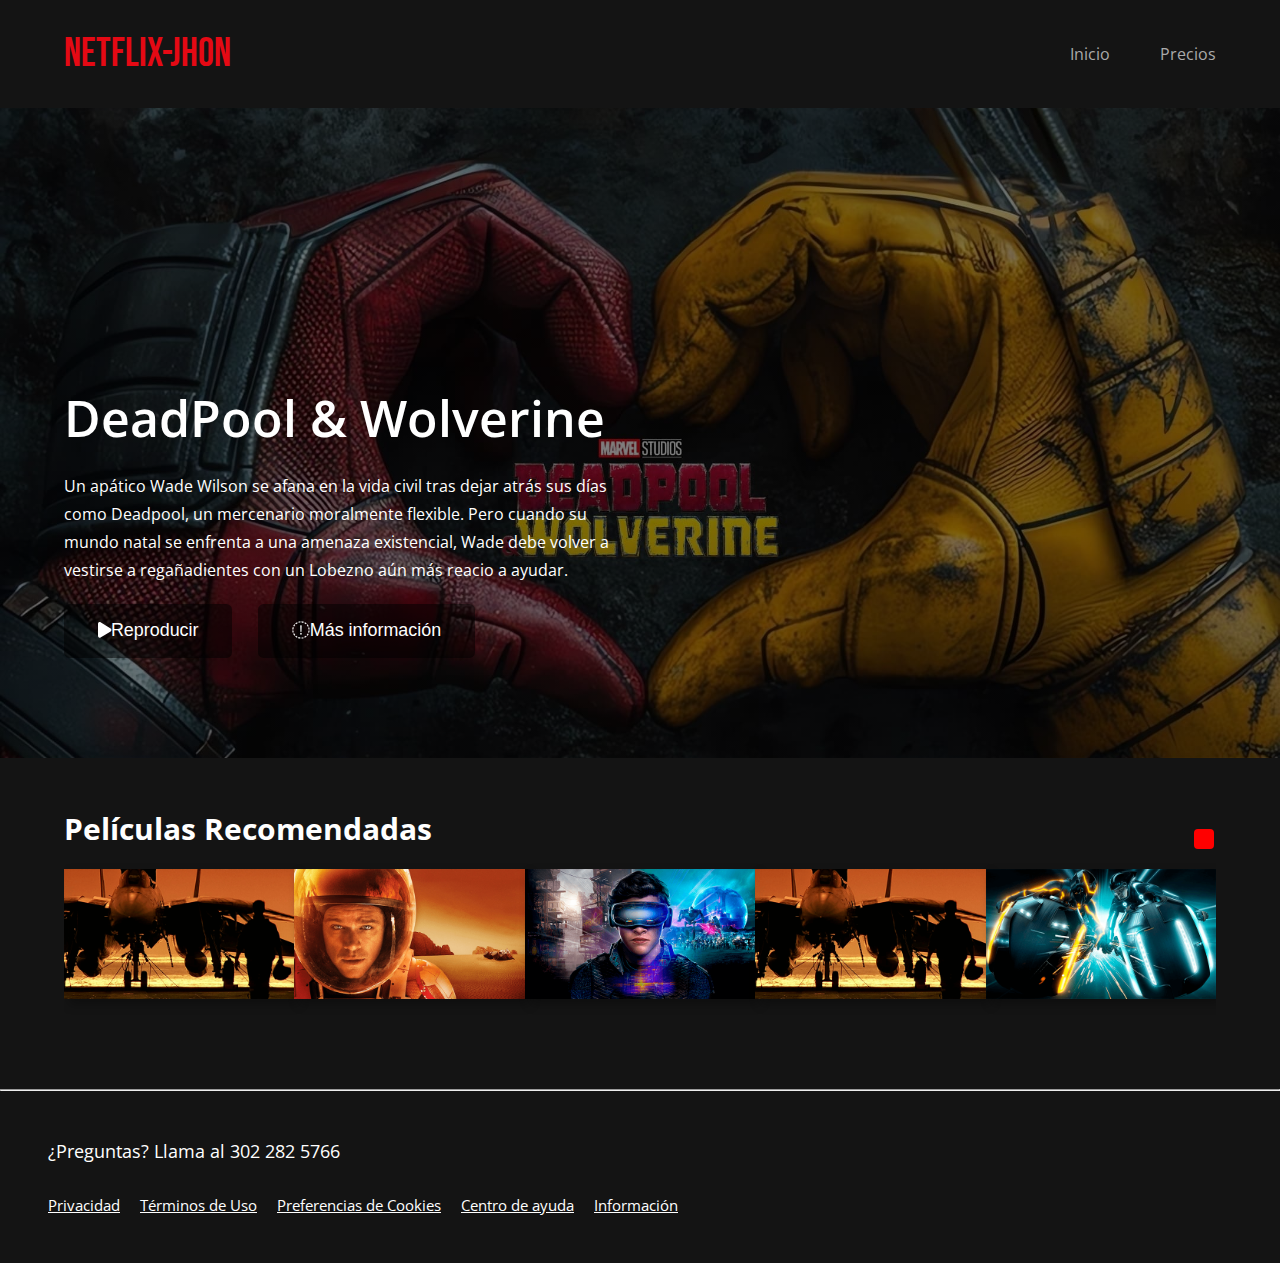
==== index.html @ e0d26dfa "create: add project" ====
<!DOCTYPE html>
<html lang="en">
<head>
	<meta charset="UTF-8">
	<meta name="viewport" content="width=device-width, initial-scale=1.0">
	<link rel="stylesheet" href="../css/styles.css">
	<link href="https://fonts.googleapis.com/css2?family=Bebas+Neue&family=Open+Sans:wght@400;600&display=swap" rel="stylesheet">
    <link rel="stylesheet" href="css/fontawesome.min.css">
	<title>Netflix-Jhon</title>
</head>
<body>
    <header>
        <div class="contenedor">
            <h2 class="logotipo">Netflix-Jhon</h2>
            <nav>
                <div class="separadores">
                    <a href="#" >Inicio</a>
                    <a href="pages/planes.html">Precios</a>
                </div> 
            </nav>
        </div>
    </header>

	<main>
		<div class="pelicula-principal">
			<div class="contenedor">
				<h3 class="titulo">DeadPool & Wolverine</h3>
				<p class="descripcion">
                    Un apático Wade Wilson se afana en la vida civil tras dejar atrás sus días como Deadpool, un mercenario moralmente flexible. Pero cuando su mundo natal se enfrenta a una amenaza existencial, Wade debe volver a vestirse a regañadientes con un Lobezno aún más reacio a ayudar.
				</p>
				<button role="button" class="boton"><i class="fa-solid fa-play"></i>Reproducir</button>
				<button role="button" class="boton"><i class="fa-sharp fa-solid fa-circle-info"></i>Más información</button>
			</div>
		</div>
        <div class="peliculas-recomendadas contenedor">
			<div class="contenedor-titulo-controles">
				<h3>Películas Recomendadas</h3>
				<div class="indicadores"></div>
			</div>


				<div class="contenedor-carousel">
					<div class="carousel">
						<div class="pelicula">
							<a href="#"><img src="images/4.png" alt=""></a>
						</div>
						<div class="pelicula">
							<a href="#"><img src="images/2.png" alt=""></a>
						</div>
						<div class="pelicula">
							<a href="#"><img src="images/3.png" alt=""></a>
						</div>
						<div class="pelicula">
							<a href="#"><img src="images/4.png" alt=""></a>
						</div>
						<div class="pelicula">
							<a href="#"><img src="images/5.png" alt=""></a>
						</div>
					</div>
					</div>
				</div>
			</div>
		</div>
	</main>
    <hr>
    <footer class="piePagina">
        <div class="contenedor-pie-de-pagina">
        <p>¿Preguntas? Llama al 302 282 5766</p>
        </div>
        <div class="cont-final">
            <a href="#">Privacidad</a>
            <a href="#">Términos de Uso</a>
            <a href="#">Preferencias de Cookies</a>
            <a href="#">Centro de ayuda</a>
            <a href="#">Información</a>
        </div>
       
      </footer>
    <script src="js/all.min.js"></script>
	<script src="js/script.js"></script>
</body>
</html>
---- css/styles.css ----
:root {
	--rojo: #E50914;
	--fondo: #141414;
}

/*EVIITA MARGIN Y PADDING POR DEFECT*/
* {
	margin: 0;
	padding: 0;
	box-sizing: border-box;
}

body {
	background: var(--fondo);
	font-family: 'Open Sans', sans-serif;
}

.contenedor {
	width: 90%;
	margin: auto;
}

header {
	padding: 30px 0;
}

header .contenedor {
	display: flex;
	justify-content: space-between;
	align-items: center;
}

header .logotipo {
	font-family: 'Bebas Neue', cursive;
	font-weight: normal;
	color: var(--rojo);
	font-size: 40px;
	text-align: center;
	
}

header nav .separadores a {
	color: #AAA;
	text-decoration: none;
}

header nav .separadores{
	display: inline-flex;
	flex-direction: row;
	justify-content: space-between;
	width: 100%;
	gap: 50px;
}

header nav a:hover
{
	color: #E50914;
}
/* ---- ----- ----- Pelicula Principal ----- ----- ----- */
.pelicula-principal {
	font-size: 16px;
	min-height: 40.62em;
	color: #fff;
	background: linear-gradient(rgba(0, 0, 0, .50) 0%, rgba(0,0,0,.50) 100%), url(../images/wUTRolYXVyQCA1yoplYm9dVxVmI.jpg);
	background-position: center center;
	background-size: cover;
	margin-bottom: 3.12em;
	display: flex;
	align-items: end;
}

.pelicula-principal .contenedor {
	margin: 0 auto;
	margin-bottom: 6.25em;
}

.pelicula-principal .titulo {
	font-weight: 600;
	font-size: 3.12em;
	margin-bottom: 0.4em;
}

.pelicula-principal .descripcion {
	font-weight: normal;
	font-size: 1em;
	line-height: 1.75em;
	max-width: 50%;
	margin-bottom: 1.25em;
}

.pelicula-principal .boton {
	background: rgba(0,0,0, 0.5);
	border: none;
	border-radius: 0.31em;
	padding: 0.93em 1.87em;
	color: #fff;
	margin-right: 1.25em;
	cursor: pointer;
	transition: .3s ease all;
	font-size: 1.12em;
}

.pelicula-principal .boton:hover {
	background: #fff;
	color: #000;
}

.pelicula-principal .contenedor .boton i {
	margin-right: 1.25em;
}

/* ---- ----- ----- Contenedor Titulo y Controles ----- ----- ----- */
.contenedor-titulo-controles {
	display: flex;
	justify-content: space-between;
	align-items: end;
}

.contenedor-titulo-controles h3 {
	color: #fff;
	font-size: 30px;
}

.contenedor-titulo-controles .indicadores button {
	background: #fff;
	height: 3px;
	width: 10px;
	cursor: pointer;
	border: none;
	margin-right: 2px;
}

.contenedor-titulo-controles .indicadores button:hover,
.contenedor-titulo-controles .indicadores button.activo {
	background: red;
}


/* ---- ----- ----- Contenedor Principal y Flechas ----- ----- ----- */
.peliculas-recomendadas {
	margin-bottom: 70px;
}

.peliculas-recomendadas .contenedor-principal {
	display: flex;
	align-items: center;
	position: relative;
}

.peliculas-recomendadas .contenedor-principal .flecha-izquierda,
.peliculas-recomendadas .contenedor-principal .flecha-derecha {
	position: absolute;
	border: none;
	background: rgba(0,0,0,0.3);
	font-size: 40px;
	height: 50%;
	top: calc(50% - 25%);
	line-height: 40px;
	width: 50px;
	color: #fff;
	cursor: pointer;
	z-index: 500;
	transition: .2s ease all;
}

.peliculas-recomendadas .contenedor-principal .flecha-izquierda:hover,
.peliculas-recomendadas .contenedor-principal .flecha-derecha:hover {
	background: rgba(0,0,0, .9);
}

.peliculas-recomendadas .contenedor-principal .flecha-izquierda {
	left: 0;
}

.peliculas-recomendadas .contenedor-principal .flecha-derecha {
	right: 0;
}

/* ---- ----- ----- Carousel ----- ----- ----- */
.peliculas-recomendadas .contenedor-carousel {
	width: 100%;
	padding: 20px 0;
	overflow: hidden;
	scroll-behavior: smooth;
}

.peliculas-recomendadas .contenedor-carousel .carousel {
	display: flex;
	flex-wrap: nowrap;
}

.peliculas-recomendadas .contenedor-carousel .carousel .pelicula {
	min-width: 20%;
	transition: .3s ease all;
	box-shadow: 5px 5px 10px rgba(0,0,0, .3);
}

.peliculas-recomendadas .contenedor-carousel .carousel .pelicula.hover {
	transform: scale(1.2);
	transform-origin: center;
}

.peliculas-recomendadas .contenedor-carousel .carousel .pelicula img {
	width: 100%;
	vertical-align: top;
}

/* ----------------- PLANES ----------------*/
/* ... (tu código CSS existente) */
.contenedor-tabla{
	margin: auto auto;
	margin-bottom: 6.25em;
	display: flex;
	flex-direction: row;
	align-items: center;
	justify-content: space-evenly;

	
}
.price{
	text-align: center;
	color: #E50914;
	margin-bottom: 1.25em;
}
table {

    width: 40%; /* Ajusta el ancho según sea necesario */
}

th, td {
    border: 1px solid #FFF;
    padding: 8px;
    text-align: left;
}

/* Estilos adicionales para personalizar la apariencia de la tabla */
th {
    background-color: #E50914;
	text-align: center;
}

tr {
    background-color: #E50914;
	color: #fff;
}

table tbody{
	border: 1px solid #FFF;
}
/*-------------- FORMULARIO ---------------*/
label{
	color: #E50914;
	font-weight: 700;
}
.contenedor-formulario #subscriptionForm{
	display: flex;
	flex-direction: column;
	justify-content: space-evenly;
	margin: 0 auto;
	width: 100%;
	padding: 1.25em;
	background-color: #fff;
	position: relative;
	
}

.contenedor-formulario {
	width: 40em;
	margin: 0 auto;
	padding: 2em;
	border-radius: 5px;
  }
  
  form {
	display: flex;
	flex-direction: column;
  }
  
  label {
	margin-bottom: 0.5em;
  }
  
  input, select {
	margin-bottom: 1em;
	padding: 0.5em;
	border: 1px solid #ccc;
	border-radius: 3px;
  }
  

button {
	background-color: #E50914; /* Color de fondo inicial */
	color: #fff;
	padding: 10px;
	border: none;
	border-radius: 4px;
	cursor: pointer;
	transition: all 0.1s ease-in-out; /* Transición suave para los cambios */
  }
  
  button:hover {
	background-color: red; /* Color de fondo al pasar el cursor */
	color: black; 
	font-size: 15px; 
  }

  .contenedor-principal {
	text-align: center; 
  }
  
  .tabla-precios,
  .contenedor-formulario {
	display: inline-block;
	vertical-align: top;
	margin: 1.25em; 
	padding: 1.25em;
	border-radius: 0.3125em; 
	box-sizing: border-box;
  }
  
  .tabla-precios table {
	width: 100%;
	border-collapse: collapse;
  }
  
  .tabla-precios th, .tabla-precios td {
	border: 1px solid #ccc;
	padding: 10px;
  }
  
  .contenedor-formulario form {
	display: flex;
	flex-direction: column;
  }

  .mensaje{
	color: #E50914;
	font-size: 10;
	text-align: center;
	margin-bottom: 1.45em;
  }
  .piePagina{
	padding-top: 2rem;
	padding-left: 3rem;
	padding-right: 3rem;
	padding-bottom: 3rem;
  }
  .contenedor-pie-de-pagina{
	width: 100%;
	display: flex;
	padding-bottom: 1rem;
	text-align: left;
  }
  .container-politicas{
	padding-bottom: 1rem;
	text-align: left;
  }
  .contenedor-pie-de-pagina a{
	color: #fff;
	color: #AAA;
	text-decoration: none;
  }

  .piePagina{
	padding-top: 3rem;
	padding-left: 3rem;
	padding-right: 3rem;
	padding-bottom: 3rem;

  }
  .container-politicas{
	display: flex;
	flex-direction: column;
	gap: 20px;
	padding-bottom: 1rem;
	text-align: left;
  }
  .container-politicas a{
	text-align: left;
	color: #fff;
	font-size: 14px;
  }

  .contenedor-pie-de-pagina{
	color: #fff;
	width: 100%;
	display: flex;
	padding-bottom: 1rem;
	text-align: left;
	text-decoration: none;
	font-size: 18px;
	margin-bottom: 1rem;
  }

  .cont-final {
	display: flex;
	flex-direction: row;
	flex-wrap: wrap;
	justify-content: flex-start;
	gap: 20px;
  }
  .cont-final a{
	text-align: left;
	color: #fff;
	font-size: 15px;
  }



/* ---- ----- ----- Media Queries ----- ----- ----- */
@media screen and (max-width: 800px) {
	header .logotipo {
		margin-bottom: 10px;
		font-size: 30px;
	}

	header .contenedor {
		flex-direction: column;
		text-align: center;
	}

	header nav a:hover
{
	color: #E50914;
}

	.pelicula-principal {
		font-size: 14px;
	}

	.pelicula-principal .descripcion {
		max-width: 100%;
	}

	.peliculas-recomendadas .contenedor-carousel {
		overflow: visible;
	}

	.peliculas-recomendadas .contenedor-carousel .carousel {
		display: grid;
		grid-template-columns: repeat(3, 1fr);
		gap: 20px;
	}

	.peliculas-recomendadas .indicadores,
	.peliculas-recomendadas .flecha-izquierda,
	.peliculas-recomendadas .flecha-derecha {
		display: none;
	}

	header nav .separadores a {
		color: #AAA;
		text-decoration: none;
	}
	
	header nav .separadores{
		display: inline-flex;
		flex-direction: row;
		justify-content: space-between;
		width: 100%;
		gap: 50px;
	}

	.tabla-precios,
	.contenedor-formulario {
	  width: 100%;
	  margin: 10px auto; 
	}
	table {

		width: 90%; /* Ajusta el ancho según sea necesario */
	}
	
	  form {
		flex-direction: column; /* Mantener la disposición vertical */
	  }

	  .contenedor-tabla{
		display: flex;
		flex-direction: column;
	}

	.piePagina{
		padding-top: 3rem;
		padding-left: 3rem;
		padding-right: 3rem;
		padding-bottom: 3rem;

	  }
	  .container-politicas{
		display: flex;
		flex-direction: column;
		gap: 20px;
		padding-bottom: 1rem;
		text-align: left;
	  }

	  .contenedor-pie-de-pagina{
		color: #fff;
		width: 100%;
		display: flex;
		padding-bottom: 1rem;
		text-align: left;
		text-decoration: none;
		font-size: 18px;
		margin-bottom: 1rem;
	  }
	  .cont-final {
		display: flex;
		flex-direction: row;
		flex-wrap: wrap;
		justify-content: flex-start;
		gap: 20px;
	  }
	  .cont-final a{
		text-align: left;
		color: #fff;
		font-size: 15px;
	  }


	
}
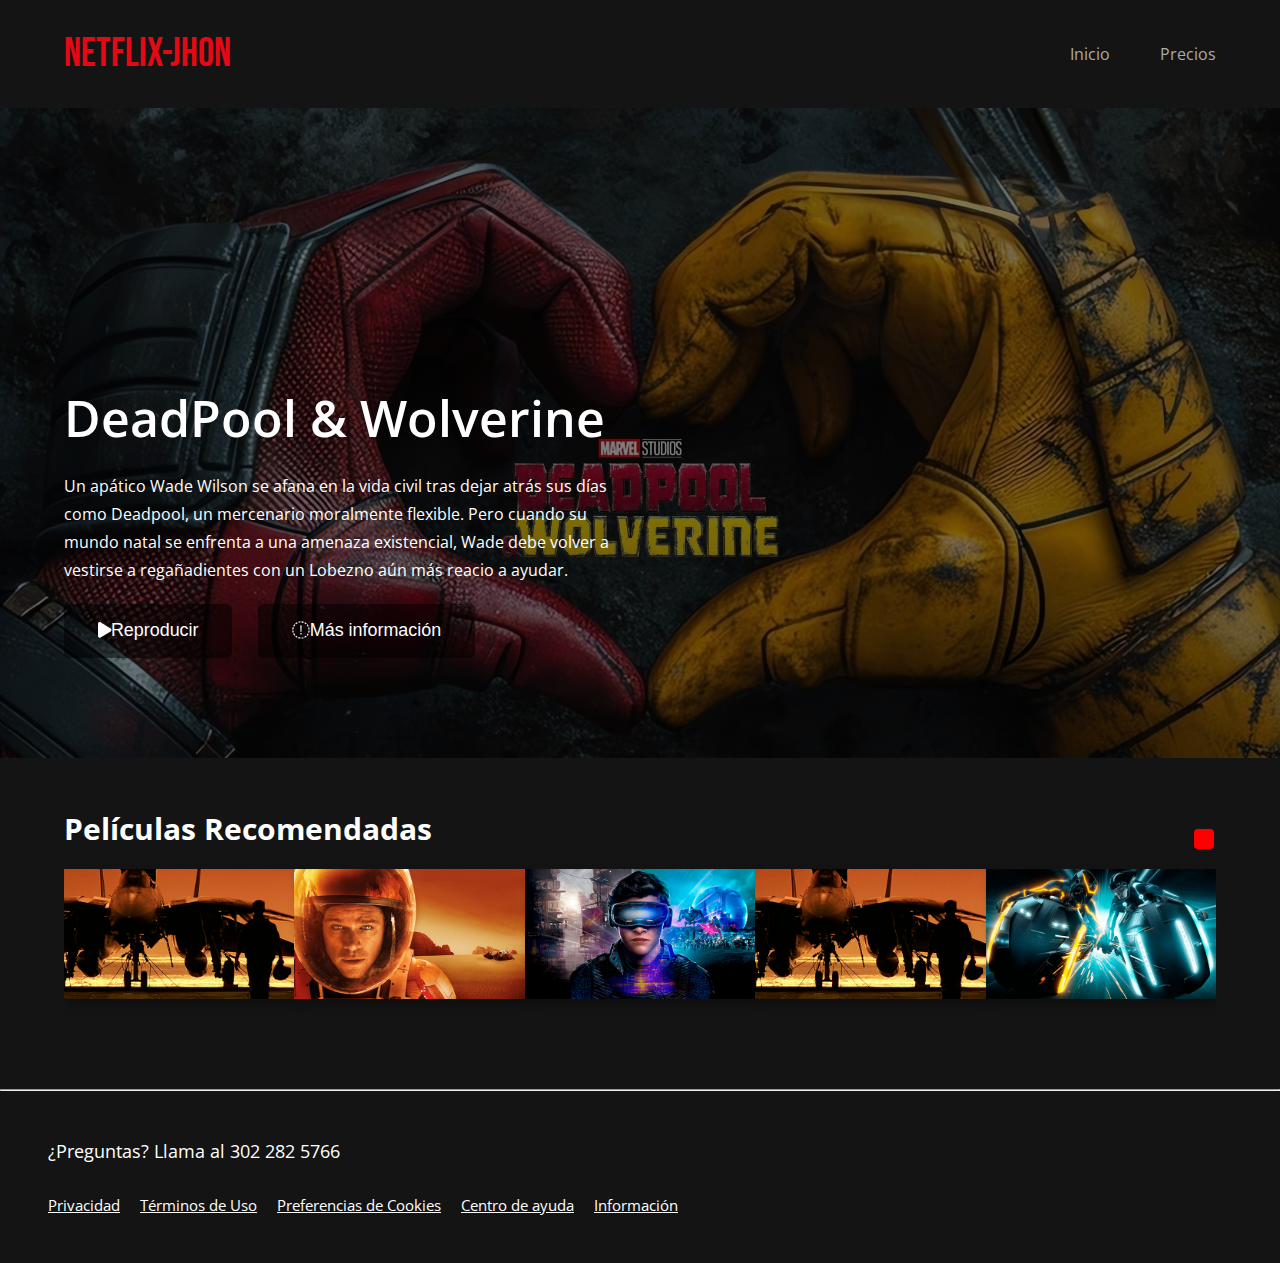
==== commit 1c2c20dd: "fix: modify acess to archive css in index" ====
--- a/index.html
+++ b/index.html
@@ -3,7 +3,7 @@
 <head>
 	<meta charset="UTF-8">
 	<meta name="viewport" content="width=device-width, initial-scale=1.0">
-	<link rel="stylesheet" href="../css/styles.css">
+	<link rel="stylesheet" href="/css/styles.css">
 	<link href="https://fonts.googleapis.com/css2?family=Bebas+Neue&family=Open+Sans:wght@400;600&display=swap" rel="stylesheet">
     <link rel="stylesheet" href="css/fontawesome.min.css">
 	<title>Netflix-Jhon</title>
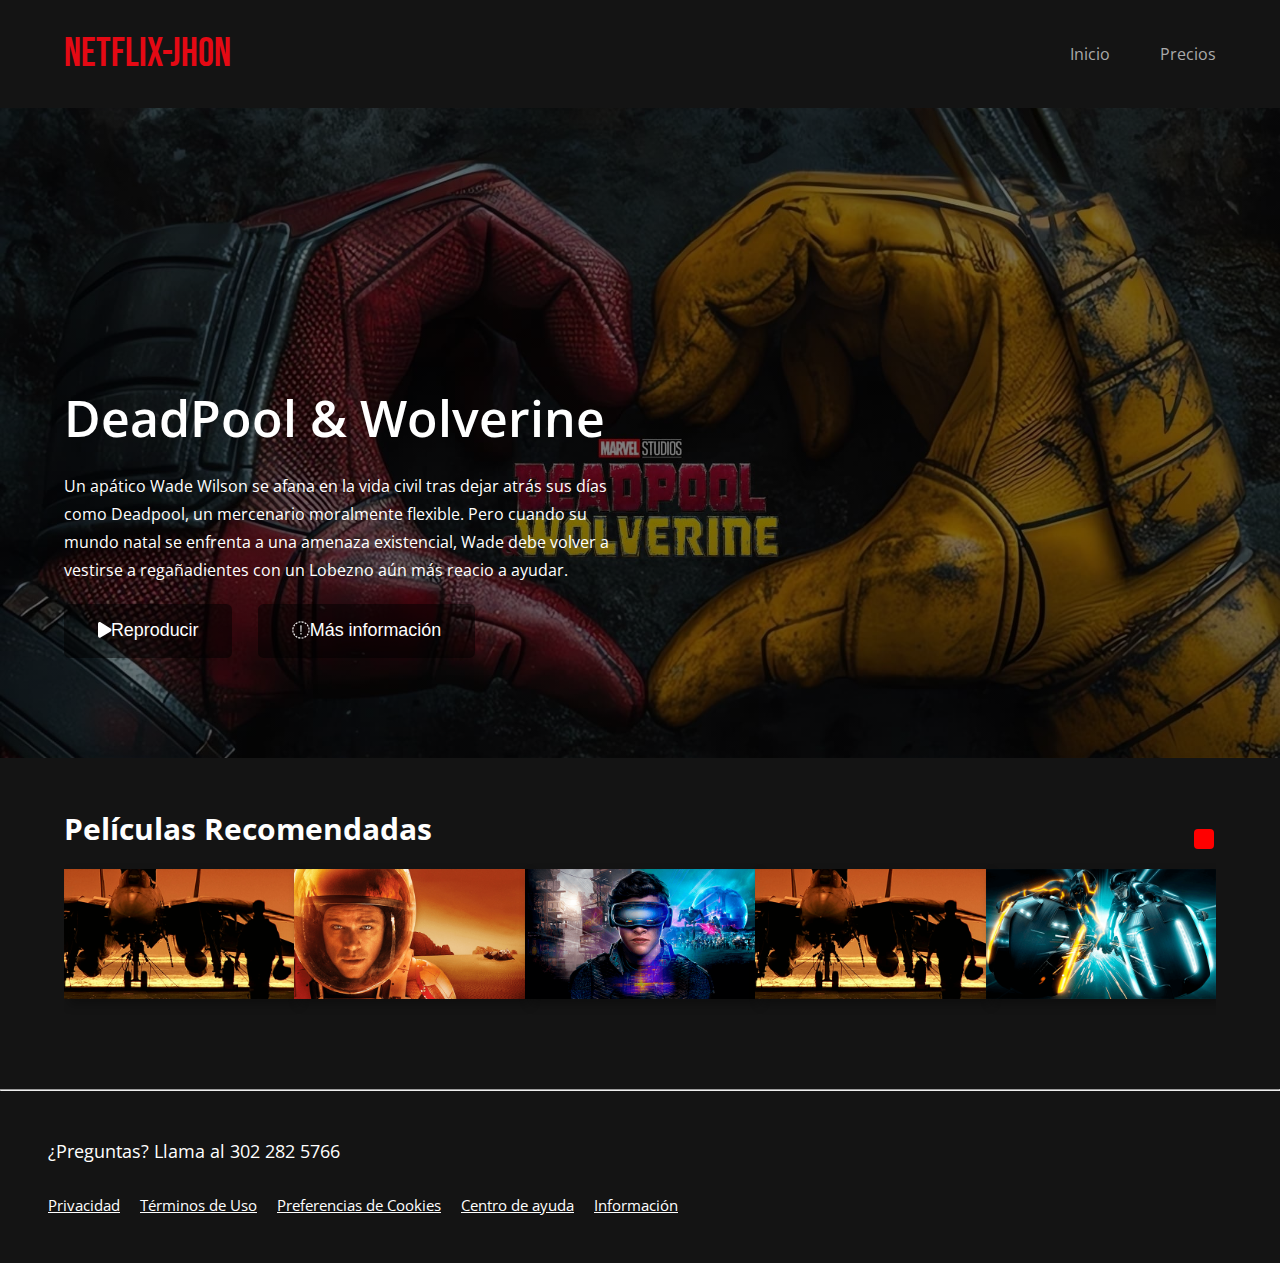
==== commit 3108de4a: "fix: retire slash for archive css" ====
--- a/index.html
+++ b/index.html
@@ -3,7 +3,7 @@
 <head>
 	<meta charset="UTF-8">
 	<meta name="viewport" content="width=device-width, initial-scale=1.0">
-	<link rel="stylesheet" href="/css/styles.css">
+	<link rel="stylesheet" href="css/styles.css">
 	<link href="https://fonts.googleapis.com/css2?family=Bebas+Neue&family=Open+Sans:wght@400;600&display=swap" rel="stylesheet">
     <link rel="stylesheet" href="css/fontawesome.min.css">
 	<title>Netflix-Jhon</title>
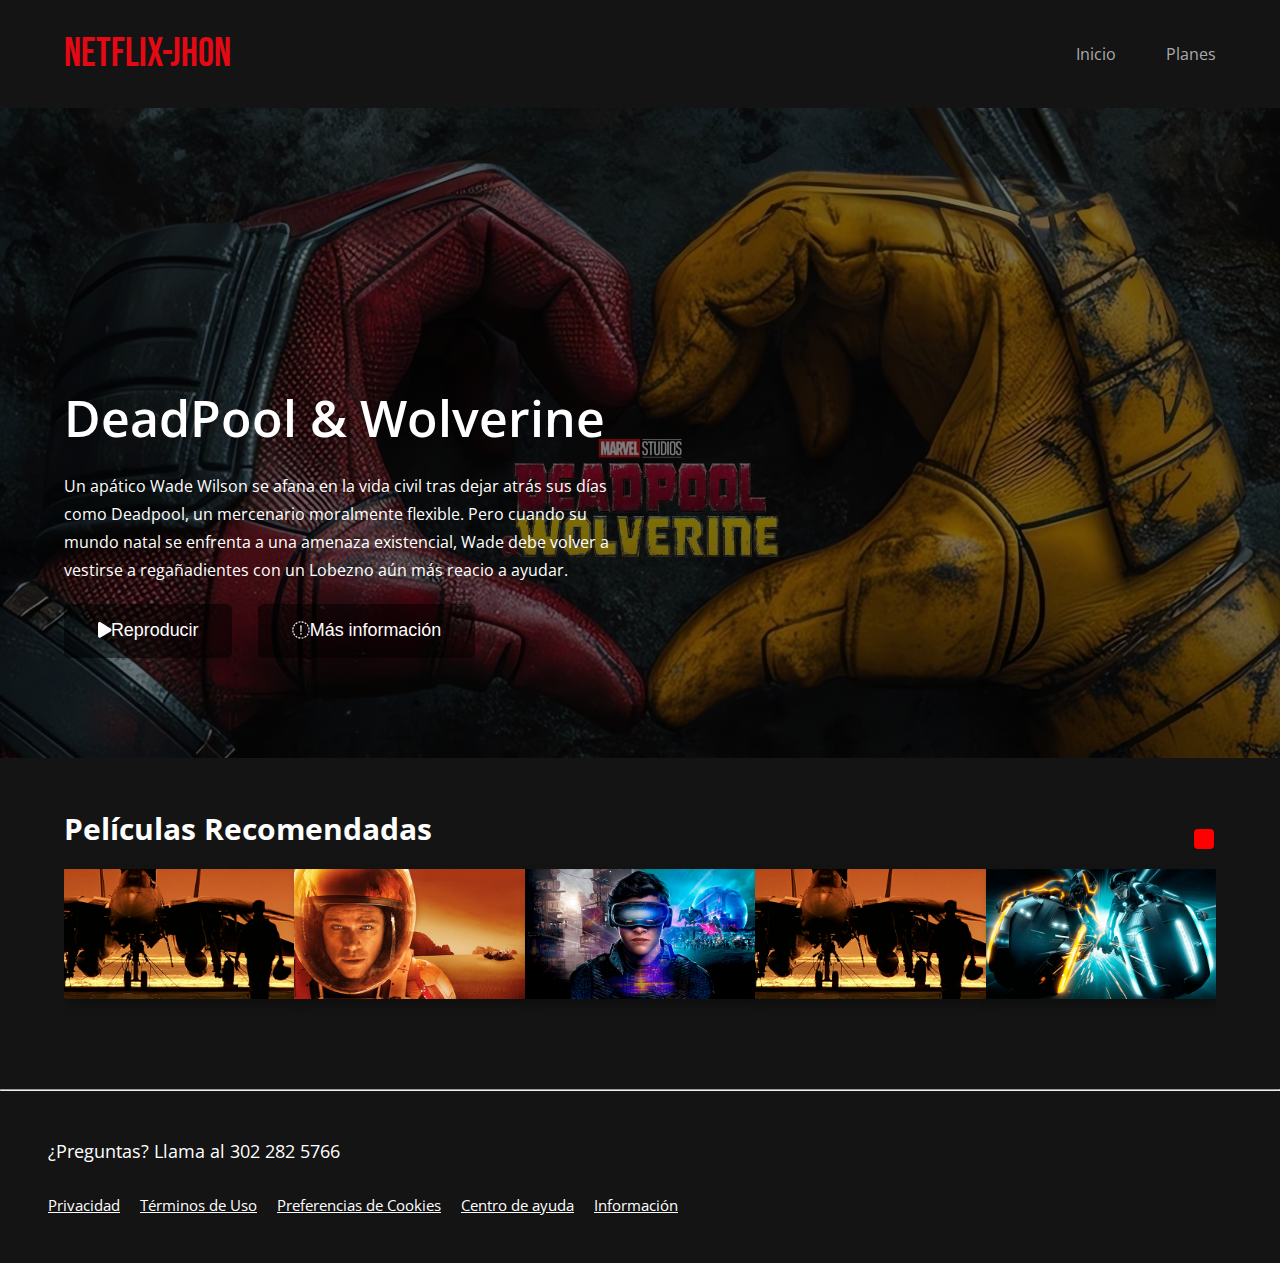
==== commit 5e4b8097: "fix: modify routes por navigate for page" ====
--- a/index.html
+++ b/index.html
@@ -14,8 +14,8 @@
             <h2 class="logotipo">Netflix-Jhon</h2>
             <nav>
                 <div class="separadores">
-                    <a href="#" >Inicio</a>
-                    <a href="pages/planes.html">Precios</a>
+                    <a href="../index.html" >Inicio</a>
+                    <a href="pages/planes.html">Planes</a>
                 </div> 
             </nav>
         </div>
